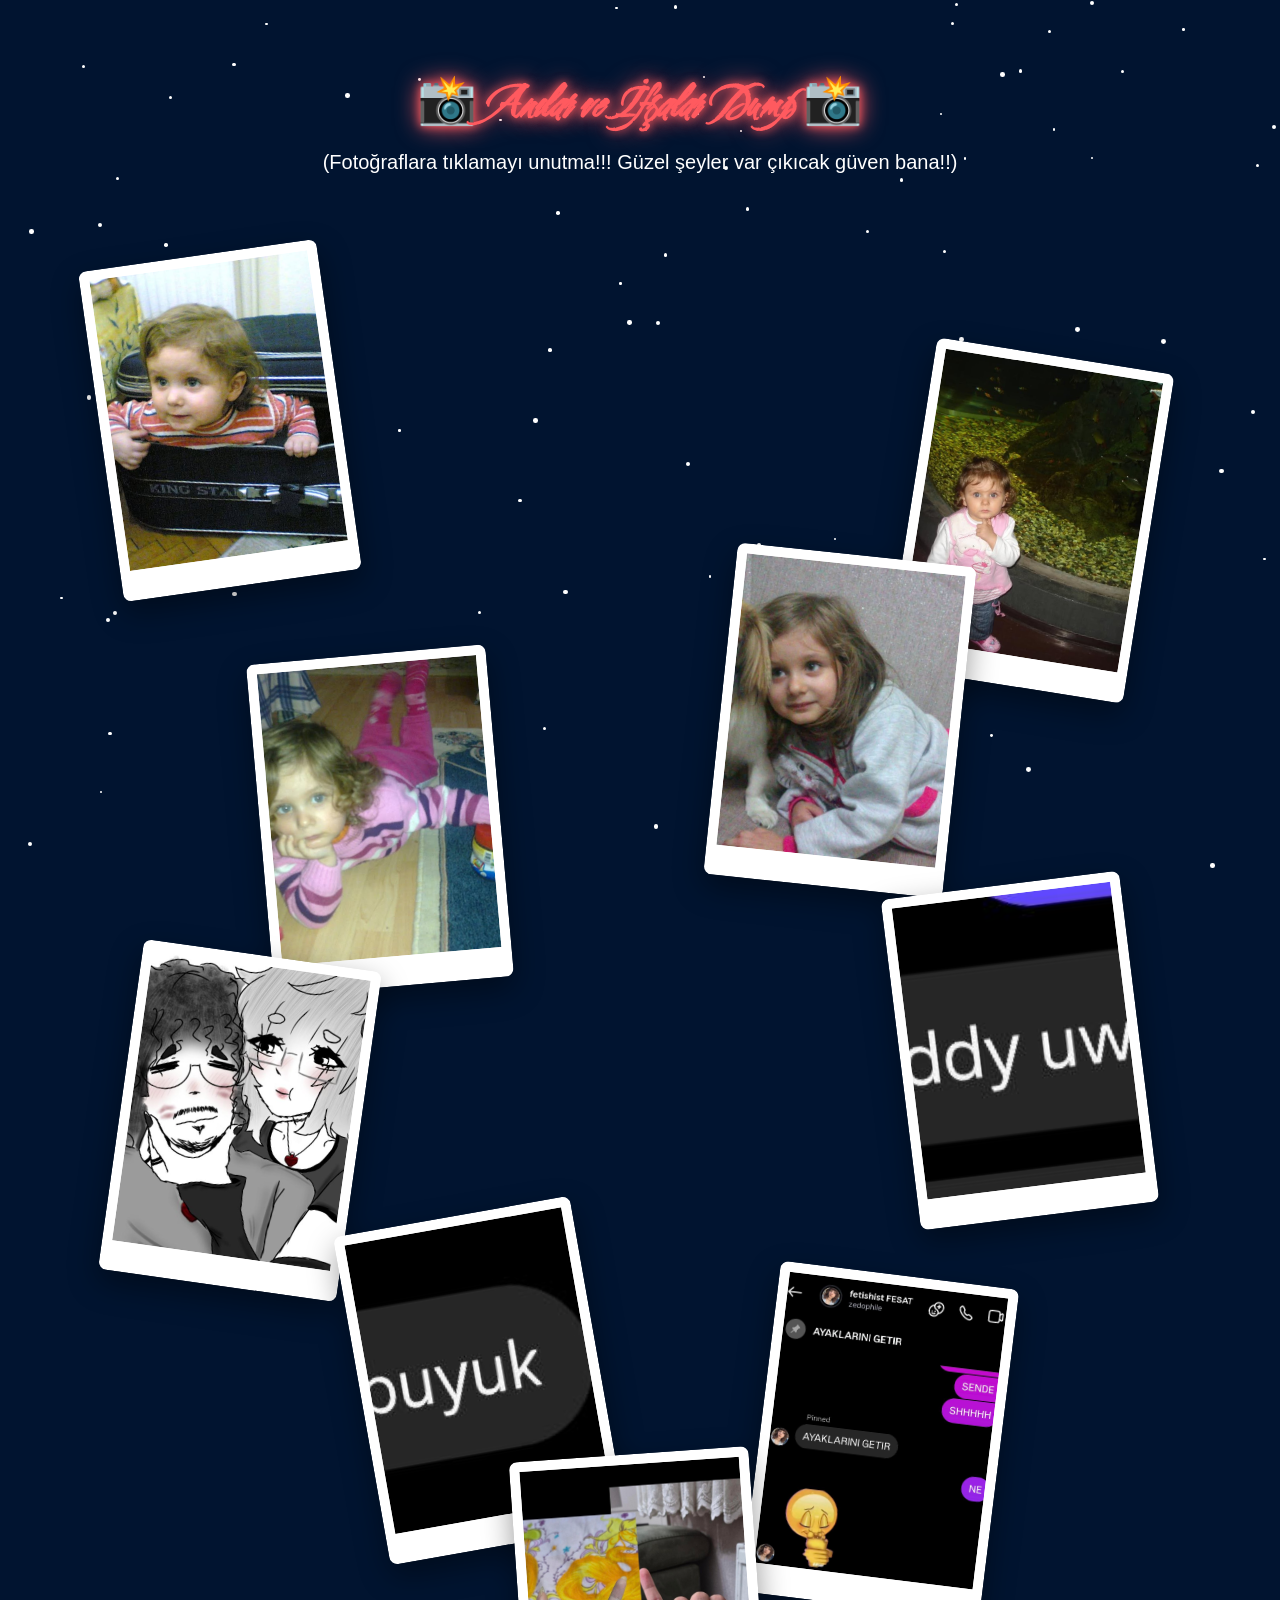
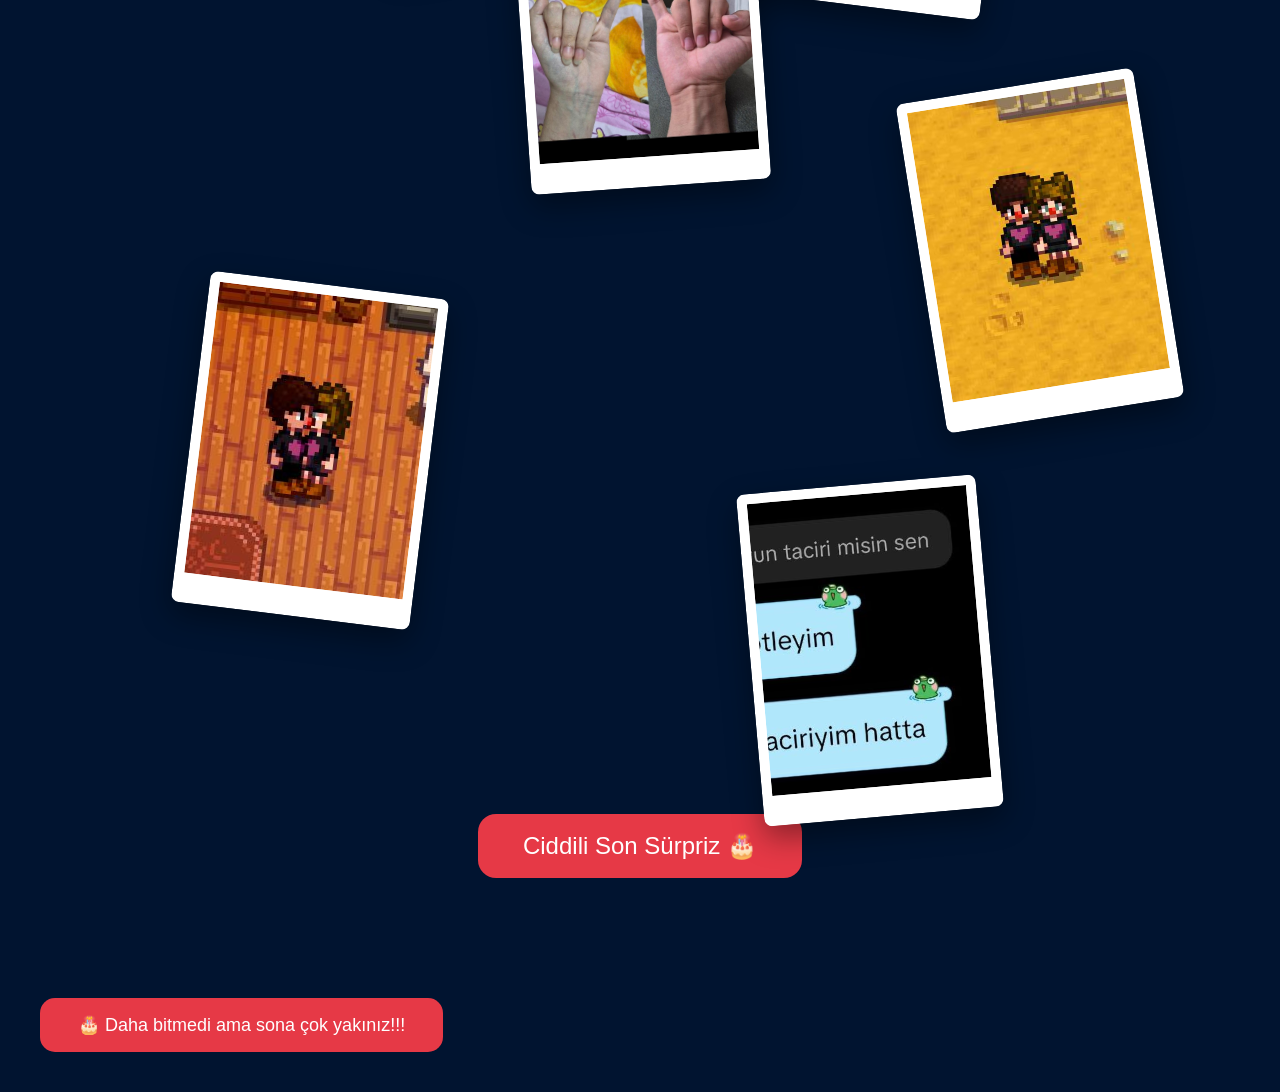
==== memories.html @ 82383238 "Add files via upload" ====
<!DOCTYPE html>
<html lang="tr">

<head>

    <meta charset="UTF-8">

    <meta name="viewport" content="width=device-width, initial-scale=1.0">

    <title>📸 Anılar ve İfşalar Dump</title>

    <link rel="stylesheet" href="css/style.css">

    <link rel="preconnect" href="https://fonts.googleapis.com">

    <link rel="preconnect" href="https://fonts.gstatic.com" crossorigin>

    <link href="https://fonts.googleapis.com/css2?family=Cherish&display=swap" rel="stylesheet">

</head>

<body class="memories-page">

    <h1>📸 Anılar ve İfşalar Dump 📸</h1>

    <p class="subtitle">
        (Fotoğraflara tıklamayı unutma!!! Güzel şeyler var çıkıcak güven bana!!)
    </p>

    <div class="dump">

        <img src="memories/baby1.jpg"
class="memory m1"
onclick="openPopup(this,
'Kötü haber evlatlıkmışsın valizden çıkmışsın')">
        <img src="memories/baby2.jpg"
class="memory m2"
onclick="openPopup(this,'Bebekken bile bi insan nası moglayabilir be')"
alt="">

<img src="memories/child1.jpg"
class="memory m3"
onclick="openPopup(this,'Büyük düşünür acaba burda ne düşünüyor')"
alt="">

<img src="memories/child2.jpg"
class="memory m4"
onclick="openPopup(this,'Kayıp kardeşini bulunca ki sevince bak')"
alt="">

<img src="memories/resim1.jpg"
class="memory m5"
onclick="openPopup(this,'Baktıkça insanın yüzünde tebessüm oluşuyor çok güzel ve anlamlı')"
alt="">

<img src="memories/screenshot1.jpg"
class="memory m6"
onclick="openPopup(this,'E-GIRL OLDUĞUNU BİLMİYORDUM')"
alt="">

<img src="memories/screenshot2.jpg"
class="memory m7"
onclick="openPopup(this,'Gerçek bir şey olma şansı korkutmuyor değil')"
alt="">

<img src="memories/screenshot3.jpg"
class="memory m8"
onclick="openPopup(this,'O FETİŞ MEVZUSUNUN ÇIKTIĞI YERİ UNUTUR MUYUM HİÇ!?!?')"
alt="">

<img src="memories/söz1.jpg"
class="memory m9"
onclick="openPopup(this,'Serçe parmak sözü asla unutulmayacak !!!')"
alt="">

<img src="memories/screenshot4.jpg"
class="memory m10"
onclick="openPopup(this,',Bir gün iki palyaço yan yana gelmişler ve mutlu son')"
alt="">

<img src="memories/screenshot5.jpg"
class="memory m11"
onclick="openPopup(this,'Arkadaki kocaman kedi götü çok dikkat çekiyo')"
alt="">

<img src="memories/screenshot6.jpg"
class="memory m12"
onclick="openPopup(this,'Beni de satmayacaksın di mi 5 altına')"
alt="">

</div>

<div class="finish-section">
    <button onclick="window.location.href='final.html'">
        Ciddili Son Sürpriz 🎂
    </button>
</div>

    <div id="popup" class="popup">

    <span class="close" onclick="closePopup()">&times;</span>

    <img id="popupImg">

    <div id="popupText"></div>

</div>

<script src="js/script.js"></script>

</body>

</html>
<div class="finish">

<button onclick="window.location.href='final.html'">

🎂 Daha bitmedi ama sona çok yakınız!!!

</button>

</div>
---- css/style.css ----
body {
    background-color: #011430;
    color: #ff5a5f;
    font-family: Arial, sans-serif;

    display: flex;
    justify-content: center;
    align-items: center;

    min-height: 100vh;
    margin: 0;

    overflow-x: hidden;
    overflow-y: auto;
}

/* Ana Kart */

.container {
    background: rgba(255, 255, 255, 0.08);

    backdrop-filter: blur(12px);

    padding: 50px;

    border-radius: 25px;

    max-width: 600px;

    text-align: center;

    border: 1px solid rgba(255, 255, 255, 0.15);

    box-shadow: 0 0 35px rgba(0, 0, 0, .35);
}

/* Başlık */

h1 {

    font-family: "Cherish", cursive;

    font-size: 48px;

    margin-bottom: 20px;

    text-shadow:
        0 0 10px #ff5a5f,
        0 0 25px #ff5a5f;

}

/* Yazı */

p {

    color: white;

    font-size: 20px;

    margin-bottom: 35px;

}

/* Buton */

button {

    background: #E63946;

    color: white;

    border: none;

    padding: 16px 38px;

    border-radius: 15px;

    cursor: pointer;

    font-size: 18px;

    transition: 0.3s;

}

button:hover {

    background: #ff5a5f;

    transform: scale(1.08);

}

/* Fotoğraflar */

.photo {

    position: absolute;

    width: 180px;

    background: white;

    padding: 10px 10px 30px 10px;

    border-radius: 6px;

    box-shadow: 0 12px 30px rgba(0,0,0,.35);

    transition: .3s;

    object-fit: cover;

    aspect-ratio: 3 / 4;

}

.photo1 {

    top: 50px;

    left: 70px;

    transform: rotate(-8deg);

}

.photo2 {

    top: 50px;

    right: 70px;

    transform: rotate(8deg);

}

.photo3 {

    bottom: 50px;

    right: 120px;

    transform: rotate(-7deg);

}

.photo1:hover {

    transform: rotate(-8deg) scale(1.08);

}

.photo2:hover {

    transform: rotate(8deg) scale(1.08);

}

.photo3:hover {

    transform: rotate(-7deg) scale(1.08);

}

/* Yıldızlar */

.star {

    position: absolute;

    width: 3px;

    height: 3px;

    background: white;

    border-radius: 50%;

    animation: twinkle 2s infinite alternate;

}

@keyframes twinkle {

    from {

        opacity: 0.2;

        transform: scale(1);

    }

    to {

        opacity: 1;

        transform: scale(2);

    }

}

/* LETTER SAYFASI */

.letter-box {

    text-align: center;

}

.envelope {

    font-size: 150px;

    cursor: pointer;

    transition: .4s;

}

.envelope:hover {

    transform: scale(1.1) rotate(5deg);

}

.envelope.open {

    animation: shake .7s;

}

.hidden {

    display: none;

}

#letter {

max-height: 75vh;

overflow-y: auto;

    display: none;

    width: 650px;
    max-width: 90%;

    margin-top: 30px;

    padding: 35px;

    background: linear-gradient(
        180deg,
        #1a1a1a,
        #0d0d0d
    );

    border: 2px solid #E63946;

    border-radius: 20px;

    box-shadow:
        0 0 20px rgba(230,57,70,.45),
        0 0 50px rgba(230,57,70,.15);

    line-height: 1.8;

    animation: letterAppear .8s ease;

}

#letter h3 {

    color: #ff5a5f;

    font-family: "Cherish", cursive;

    font-size: 34px;

    text-align: center;

    margin-bottom: 25px;

}

#typing {

    color: #d94a57;

    font-size: 19px;

    line-height: 1.9;

    white-space: pre-line;

    text-align: left;

}

@keyframes letterAppear {

    from {

        opacity: 0;

        transform: translateY(40px);

    }

    to {

        opacity: 1;

        transform: translateY(0);

    }

}

@keyframes shake {

    0% { transform: rotate(0deg); }

    20% { transform: rotate(-8deg); }

    40% { transform: rotate(8deg); }

    60% { transform: rotate(-6deg); }

    80% { transform: rotate(6deg); }

    100% { transform: rotate(0deg); }

}
#memoryBtn{

    display:none;

    margin:35px auto 0;

    background:#E63946;

    color:white;

    border:none;

    padding:15px 35px;

    border-radius:15px;

    cursor:pointer;

    font-size:18px;

    transition:.4s;

    opacity:0;

}
#memoryBtn:hover{

    transform:scale(1.08);

    background:#ff5a5f;

}
/* ========================= */
/* MEMORIES SAYFASI */
/* ========================= */

.memories-page{

    display:block;

    background:#011430;

    min-height:100vh;

    padding:40px;

    overflow-y:auto;

}

.memories-page h1{

    text-align:center;

    margin-bottom:15px;

}

.subtitle{

    text-align:center;

    color:white;

    margin-bottom:60px;

}

.dump{

    position:relative;

    width:100%;

    height:2100px;

}

/* Fotoğraflar */

.memory{

    position:absolute;

    width:220px;

    background:white;

    padding:10px 10px 30px;

    border-radius:8px;

    box-shadow:0 12px 30px rgba(0,0,0,.4);

    object-fit:cover;

    aspect-ratio:3/4;

    cursor:pointer;

    transition:.35s;

}

.memory:hover{

    transform:scale(1.08);

    z-index:999;

}
.m1{

    top:20px;

    left:60px;

    transform:rotate(-8deg);

}

.m2{

    top:120px;

    right:90px;

    transform:rotate(9deg);

}

.m3{

    top:420px;

    left:220px;

    transform:rotate(-5deg);

}

.m4{

    top:320px;

    right:280px;

    transform:rotate(6deg);

}

.m5{

    top:720px;

    left:80px;

    transform:rotate(8deg);

}

.m6{

    top:650px;

    right:100px;

    transform:rotate(-7deg);

}

.m7{

    top:980px;

    left:320px;

    transform:rotate(-10deg);

}

.m8{

    top:1040px;

    right:240px;

    transform:rotate(7deg);

}

.m9{

    top:1220px;

    left:50%;

    transform:translateX(-50%) rotate(-4deg);
    }

.m10{
    top:1450px;
    right:80px;
    transform:rotate(-9deg);
}

.m11{
    top:1650px;
    left:150px;
    transform:rotate(7deg);
}

.m12{
    top:1850px;
    right:250px;
    transform:rotate(-5deg);
}


/* ========================= */
/* FOTOĞRAF POPUP */
/* ========================= */

.popup{

    display:none;

    position:fixed;

    top:0;
    left:0;

    width:100%;
    height:100%;

    background:rgba(0,0,0,.88);

    z-index:9999;

    justify-content:center;

    align-items:center;

    flex-direction:column;

    animation:fade .35s;

}

.popup img{

    max-width:420px;

    max-height:70vh;

    border-radius:15px;

    border:5px solid white;

    box-shadow:0 0 40px rgba(255,255,255,.2);

}

#popupText{

    margin-top:30px;

    width:700px;

    max-width:90%;

    color:white;

    font-size:20px;

    line-height:1.8;

    text-align:center;

}

.close{

    position:absolute;

    top:25px;

    right:35px;

    color:white;

    font-size:55px;

    cursor:pointer;

    transition:.3s;

}

.close:hover{

    color:#ff5a5f;

    transform:scale(1.2);

}

@keyframes fade{

    from{

        opacity:0;

    }

    to{

        opacity:1;

    }

}
.popup img{

    animation: zoom .35s ease;

}

@keyframes zoom{

    from{

        transform:scale(.6);

        opacity:0;

    }

    to{

        transform:scale(1);

        opacity:1;

    }

}
.star{

    position: fixed;

    width: 3px;

    height: 3px;

    background: white;

    border-radius: 50%;

    pointer-events: none;

    z-index: -1;

    animation: twinkle 2s infinite alternate;

}
/* ========================= */
/* FINAL SAYFASI */
/* ========================= */

.final-page{

    background:#011430;

    display:flex;

    justify-content:center;

    align-items:center;

    min-height:100vh;

    overflow:hidden;

    position:relative;

}

.final-box{

    text-align:center;

     z-index:5;

}


.final-message{

    display:none;

    margin-top:40px;

    color:#ff5a5f;

    font-size:45px;

    font-family:"Cherish", cursive;

    text-align:center;

    max-width:900px;

}
/* ========================= */
/* KONFETİ */
/* ========================= */

.confetti{

    position:fixed;

    width:8px;

    height:16px;

    border-radius:2px;

    top:-20px;

    animation:fall 4s linear forwards;

    z-index:9999;

}

@keyframes fall{

    0%{

        transform:translateY(-30px) rotate(0deg);

        opacity:1;

    }

    100%{

        transform:translateY(110vh) rotate(720deg);

        opacity:0;

    }

}
/* Mumlar */

.candles{

    font-size:38px;

    margin-bottom:-18px;

    letter-spacing:12px;

    animation:flicker .5s infinite alternate;

}

@keyframes flicker{

    from{

        opacity:.75;

    }

    to{

        opacity:1;

        transform:scale(1.05);

    }

}
.cake{

filter:drop-shadow(0 0 25px rgba(255,70,70,.35));

    width:380px;

    cursor:pointer;

    transition:.4s;

    user-select:none;

}

.cake:hover{

    transform:scale(1.08) rotate(-2deg);;

}
#intro{

    margin-bottom:40px;

}

#cakeSection{

    margin-top:15px;

}
#finalMessage{

    opacity:0;

    transition:1s;

}

#finalMessage.show{

    opacity:1;

}
.finish-section{

    text-align:center;

    margin:80px 0 120px;

}

.finish-section button{

    font-size:24px;

    padding:18px 45px;

    border-radius:18px;

}
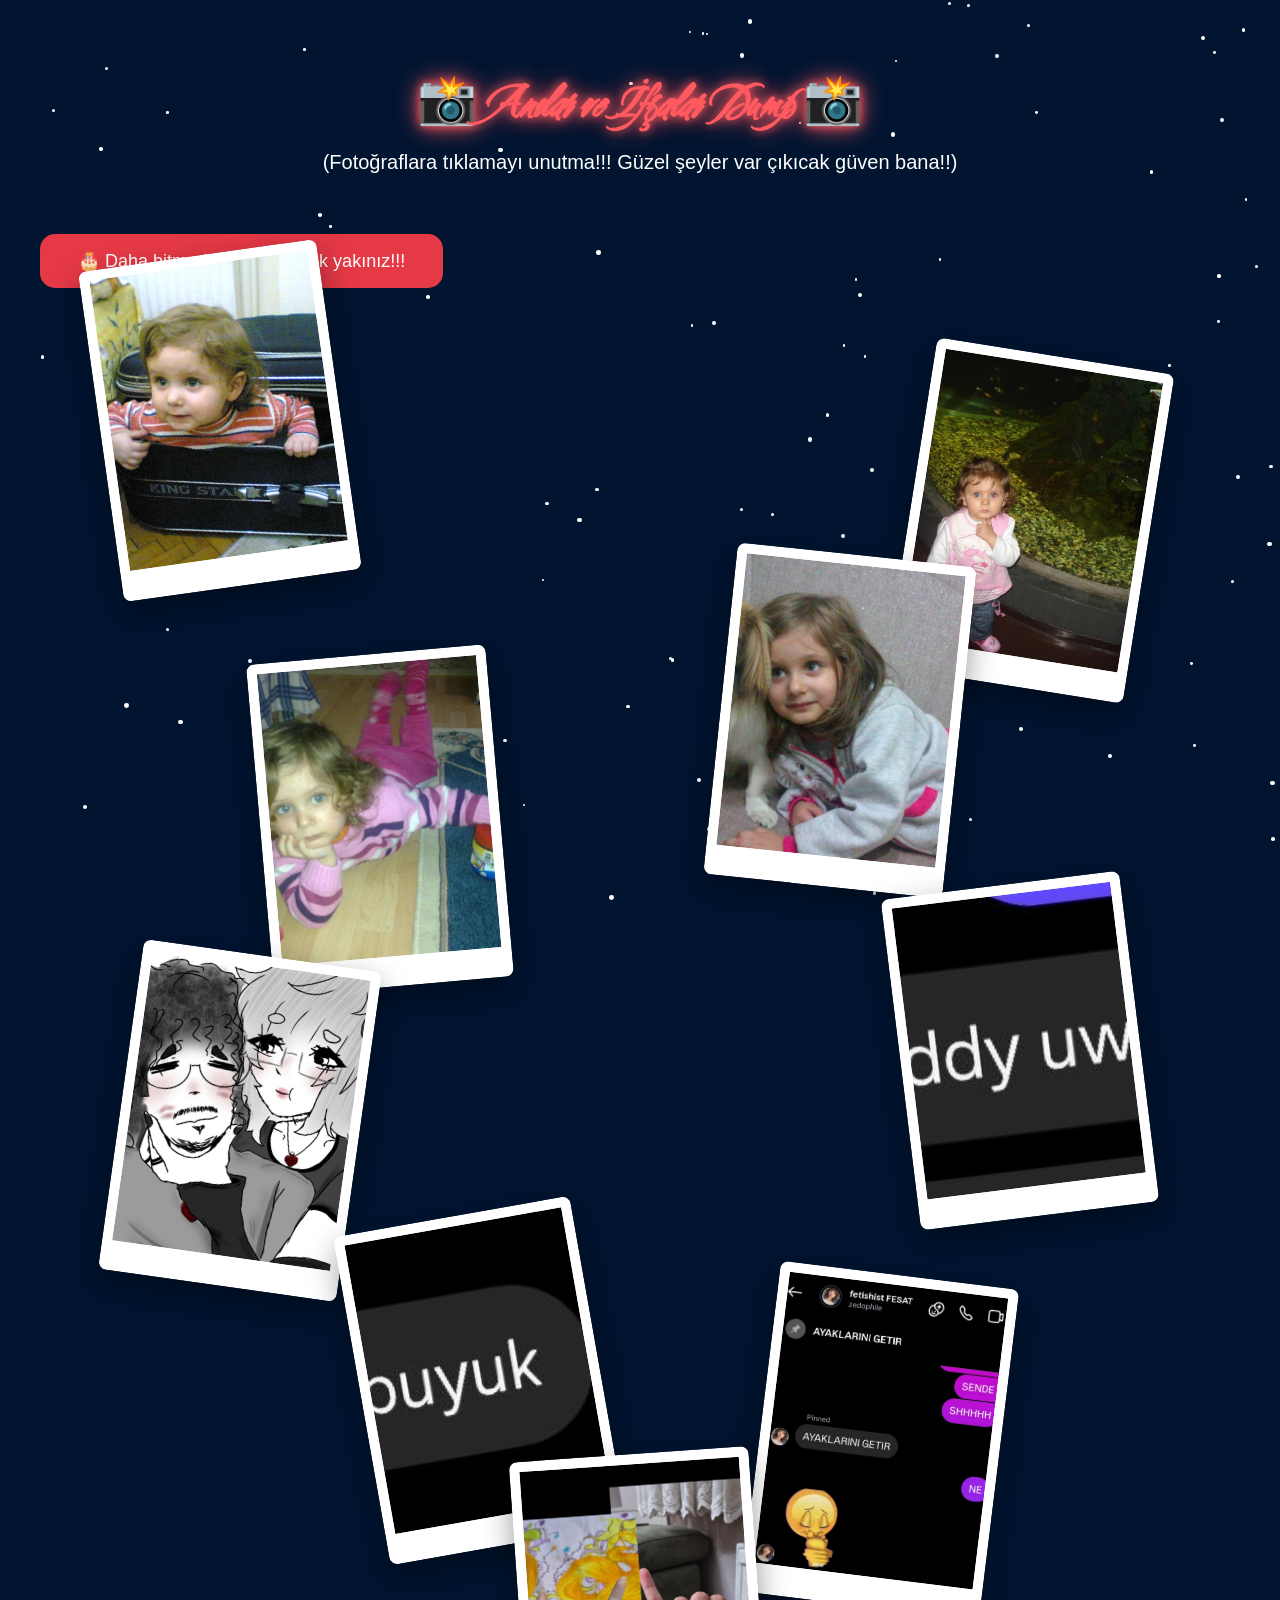
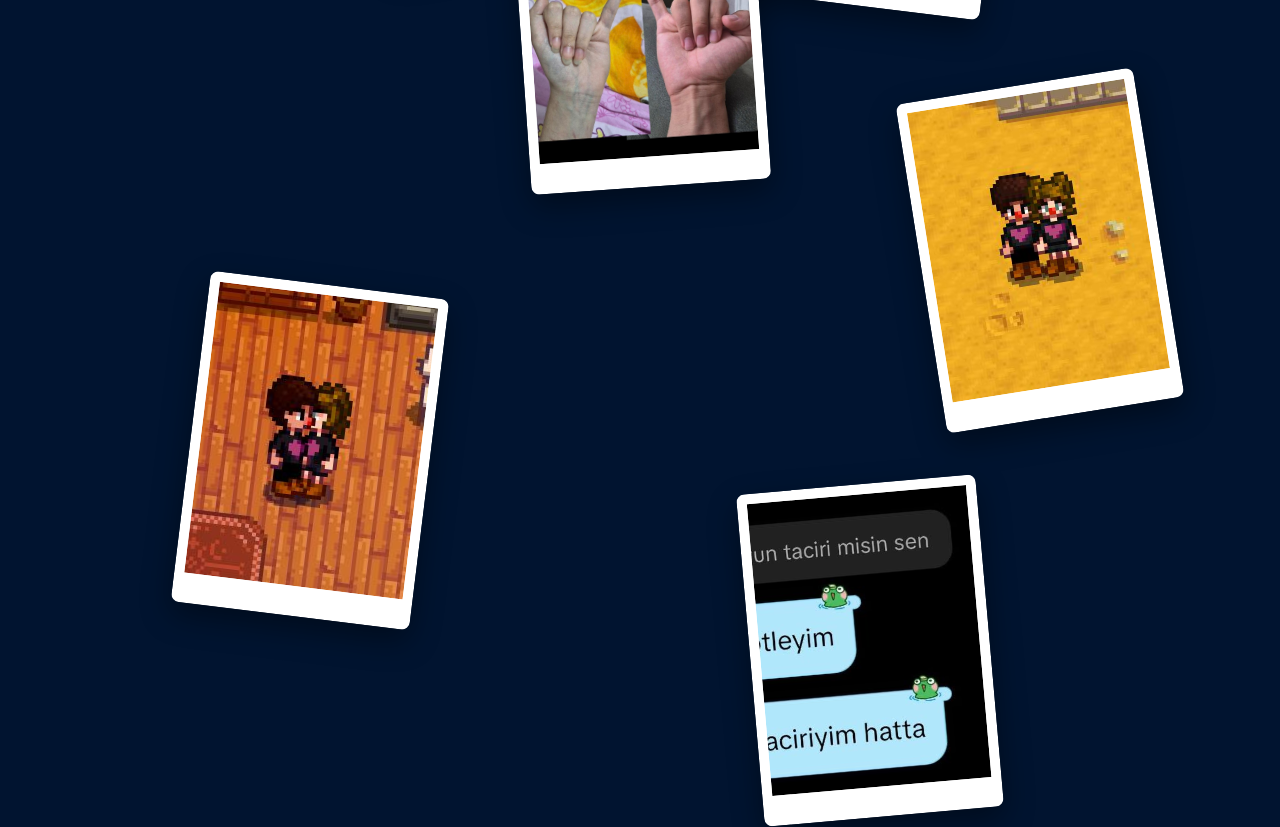
==== commit 755101ea: "Update memories.html" ====
--- a/memories.html
+++ b/memories.html
@@ -88,13 +88,6 @@
 onclick="openPopup(this,'Beni de satmayacaksın di mi 5 altına')"
 alt="">
 
-</div>
-
-<div class="finish-section">
-    <button onclick="window.location.href='final.html'">
-        Ciddili Son Sürpriz 🎂
-    </button>
-</div>
 
     <div id="popup" class="popup">
 
@@ -119,4 +112,4 @@
 
 </button>
 
-</div>+</div>
--- a/css/style.css
+++ b/css/style.css
@@ -881,4 +881,58 @@
 
     border-radius:18px;
 
-}+}
+/* ========================= */
+/* MOBİL UYUMLULUK */
+/* ========================= */
+
+@media (max-width: 768px){
+
+    .container{
+        width:90%;
+        padding:25px;
+    }
+
+    h1{
+        font-size:34px;
+    }
+
+    p{
+        font-size:17px;
+    }
+
+    .photo{
+        width:110px;
+    }
+
+    #letter{
+        width:90%;
+        padding:20px;
+    }
+
+    #typing{
+        font-size:16px;
+    }
+
+    .cake{
+        width:220px;
+    }
+
+    .final-message{
+        font-size:28px;
+        padding:0 20px;
+    }
+
+    .memory{
+        position:static;
+        display:block;
+        margin:25px auto;
+        transform:none !important;
+        width:220px;
+    }
+
+    .dump{
+        height:auto;
+    }
+
+}
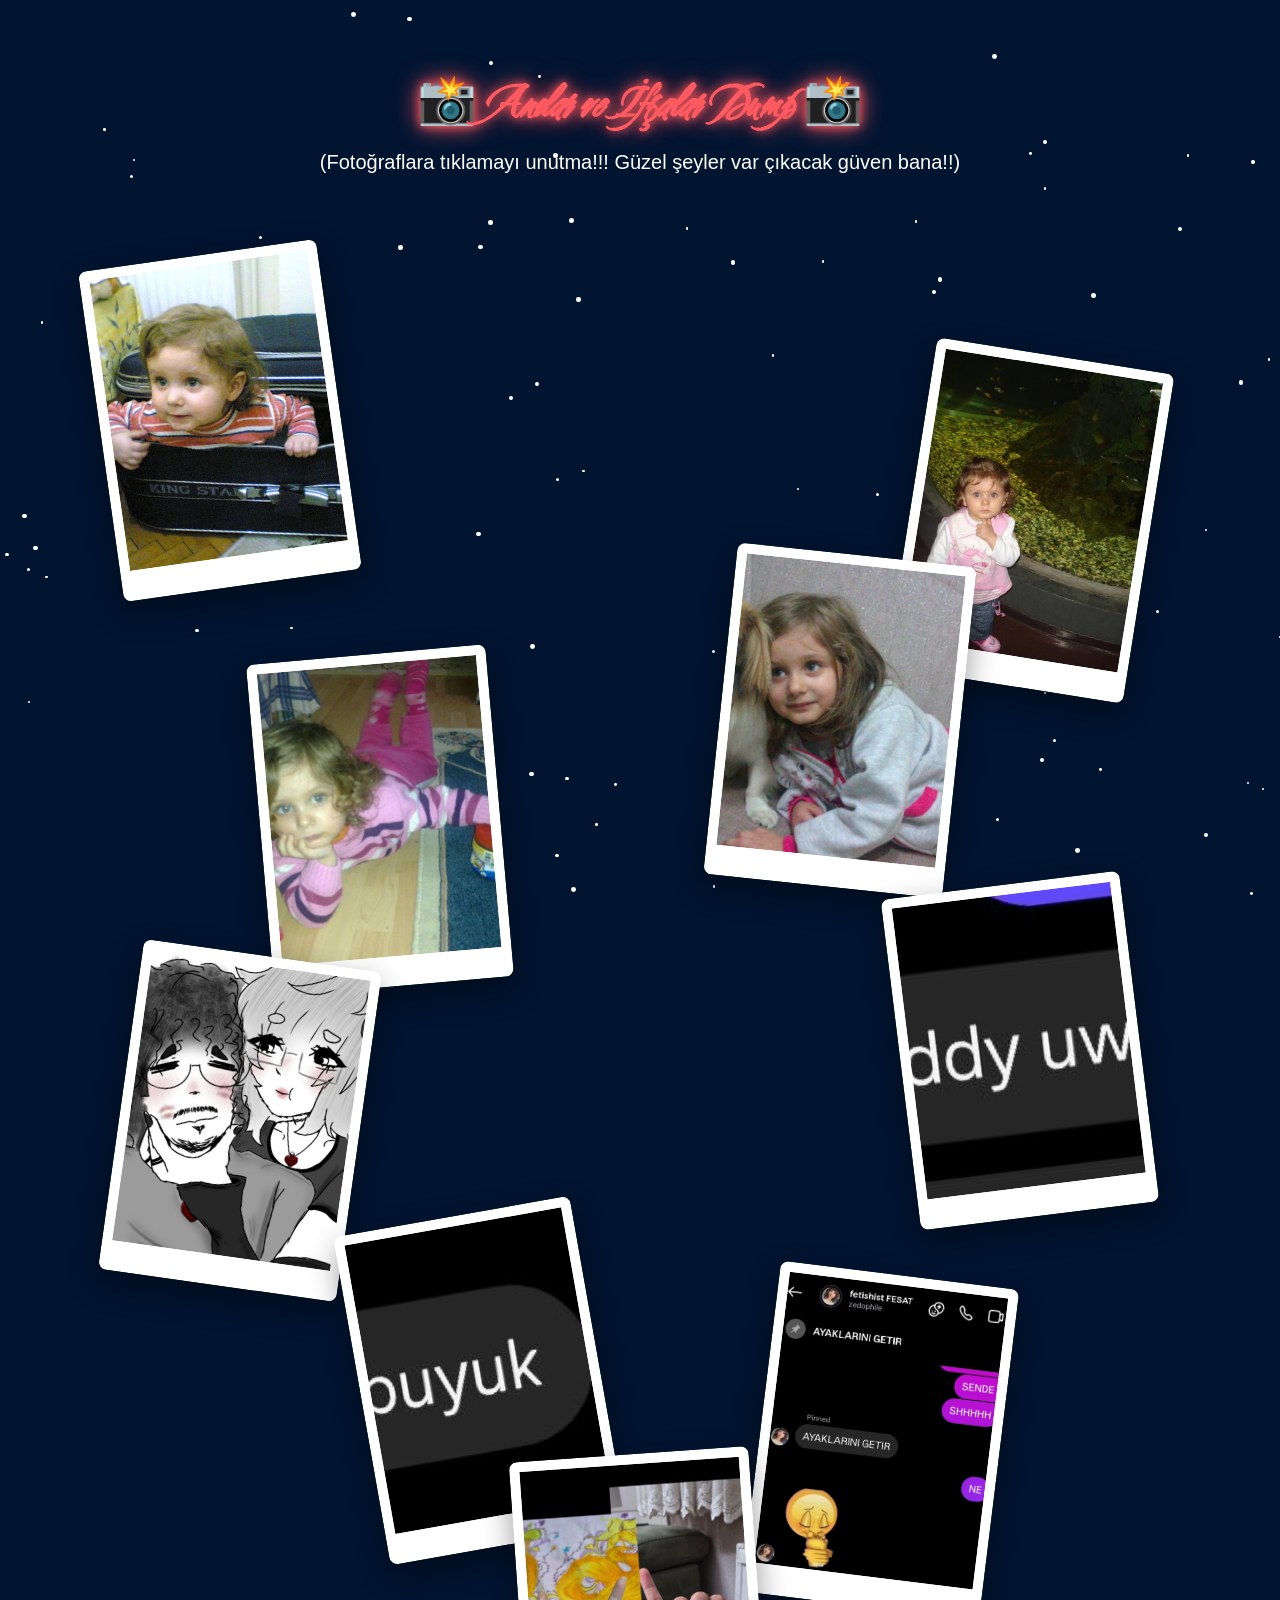
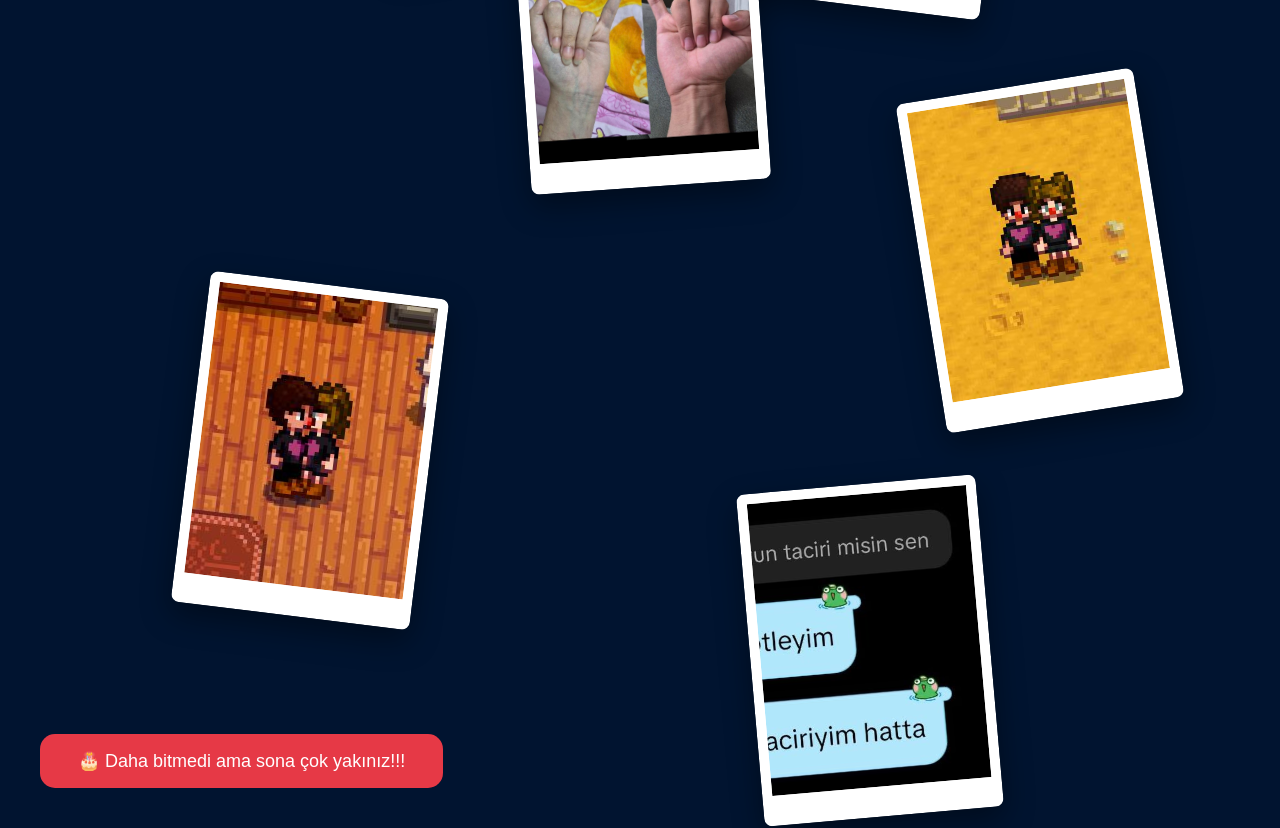
==== commit e47082a3: "Fix HTML structure and update image attributes" ====
--- a/memories.html
+++ b/memories.html
@@ -4,7 +4,6 @@
 <head>
 
     <meta charset="UTF-8">
-
     <meta name="viewport" content="width=device-width, initial-scale=1.0">
 
     <title>📸 Anılar ve İfşalar Dump</title>
@@ -12,7 +11,6 @@
     <link rel="stylesheet" href="css/style.css">
 
     <link rel="preconnect" href="https://fonts.googleapis.com">
-
     <link rel="preconnect" href="https://fonts.gstatic.com" crossorigin>
 
     <link href="https://fonts.googleapis.com/css2?family=Cherish&display=swap" rel="stylesheet">
@@ -24,92 +22,87 @@
     <h1>📸 Anılar ve İfşalar Dump 📸</h1>
 
     <p class="subtitle">
-        (Fotoğraflara tıklamayı unutma!!! Güzel şeyler var çıkıcak güven bana!!)
+        (Fotoğraflara tıklamayı unutma!!! Güzel şeyler var çıkacak güven bana!!)
     </p>
 
     <div class="dump">
 
         <img src="memories/baby1.jpg"
-class="memory m1"
-onclick="openPopup(this,
-'Kötü haber evlatlıkmışsın valizden çıkmışsın')">
+             class="memory m1"
+             onclick="openPopup(this,'Kötü haber evlatlıkmışsın valizden çıkmışsın')">
+
         <img src="memories/baby2.jpg"
-class="memory m2"
-onclick="openPopup(this,'Bebekken bile bi insan nası moglayabilir be')"
-alt="">
+             class="memory m2"
+             onclick="openPopup(this,'Bebekken bile bi insan nasıl moglayabilir be')">
 
-<img src="memories/child1.jpg"
-class="memory m3"
-onclick="openPopup(this,'Büyük düşünür acaba burda ne düşünüyor')"
-alt="">
+        <img src="memories/child1.jpg"
+             class="memory m3"
+             onclick="openPopup(this,'Büyük düşünür acaba burada ne düşünüyor')">
 
-<img src="memories/child2.jpg"
-class="memory m4"
-onclick="openPopup(this,'Kayıp kardeşini bulunca ki sevince bak')"
-alt="">
+        <img src="memories/child2.jpg"
+             class="memory m4"
+             onclick="openPopup(this,'Kayıp kardeşini bulunca ki sevince bak')">
 
-<img src="memories/resim1.jpg"
-class="memory m5"
-onclick="openPopup(this,'Baktıkça insanın yüzünde tebessüm oluşuyor çok güzel ve anlamlı')"
-alt="">
+        <img src="memories/resim1.jpg"
+             class="memory m5"
+             onclick="openPopup(this,'Baktıkça insanın yüzünde tebessüm oluşuyor çok güzel ve anlamlı')">
 
-<img src="memories/screenshot1.jpg"
-class="memory m6"
-onclick="openPopup(this,'E-GIRL OLDUĞUNU BİLMİYORDUM')"
-alt="">
+        <img src="memories/screenshot1.jpg"
+             class="memory m6"
+             onclick="openPopup(this,'E-GIRL OLDUĞUNU BİLMİYORDUM')">
 
-<img src="memories/screenshot2.jpg"
-class="memory m7"
-onclick="openPopup(this,'Gerçek bir şey olma şansı korkutmuyor değil')"
-alt="">
+        <img src="memories/screenshot2.jpg"
+             class="memory m7"
+             onclick="openPopup(this,'Gerçek bir şey olma şansı korkutmuyor değil')">
 
-<img src="memories/screenshot3.jpg"
-class="memory m8"
-onclick="openPopup(this,'O FETİŞ MEVZUSUNUN ÇIKTIĞI YERİ UNUTUR MUYUM HİÇ!?!?')"
-alt="">
+        <img src="memories/screenshot3.jpg"
+             class="memory m8"
+             onclick="openPopup(this,'O FETİŞ MEVZUSUNUN ÇIKTIĞI YERİ UNUTUR MUYUM HİÇ!?!?')">
 
-<img src="memories/söz1.jpg"
-class="memory m9"
-onclick="openPopup(this,'Serçe parmak sözü asla unutulmayacak !!!')"
-alt="">
+        <img src="memories/söz1.jpg"
+             class="memory m9"
+             onclick="openPopup(this,'Serçe parmak sözü asla unutulmayacak!!!')">
 
-<img src="memories/screenshot4.jpg"
-class="memory m10"
-onclick="openPopup(this,',Bir gün iki palyaço yan yana gelmişler ve mutlu son')"
-alt="">
+        <img src="memories/screenshot4.jpg"
+             class="memory m10"
+             onclick="openPopup(this,'Bir gün iki palyaço yan yana gelmişler... ve mutlu son ❤️')">
 
-<img src="memories/screenshot5.jpg"
-class="memory m11"
-onclick="openPopup(this,'Arkadaki kocaman kedi götü çok dikkat çekiyo')"
-alt="">
+        <img src="memories/screenshot5.jpg"
+             class="memory m11"
+             onclick="openPopup(this,'Arkadaki kocaman kedi götü çok dikkat çekiyor 😂')">
 
-<img src="memories/screenshot6.jpg"
-class="memory m12"
-onclick="openPopup(this,'Beni de satmayacaksın di mi 5 altına')"
-alt="">
+        <img src="memories/screenshot6.jpg"
+             class="memory m12"
+             onclick="openPopup(this,'Beni de satmayacaksın di mi 5 altına 🥹')">
 
+    </div>
+
+    <!-- Popup -->
 
     <div id="popup" class="popup">
 
-    <span class="close" onclick="closePopup()">&times;</span>
+        <span class="close" onclick="closePopup()">&times;</span>
 
-    <img id="popupImg">
+        <img id="popupImg">
 
-    <div id="popupText"></div>
+        <div id="popupText"></div>
 
-</div>
+    </div>
 
-<script src="js/script.js"></script>
+    <!-- Final Butonu -->
+
+    <div class="finish">
+
+        <button onclick="window.location.href='final.html'">
+
+            🎂 Daha bitmedi ama sona çok yakınız!!!
+
+        </button>
+
+    </div>
+
+    <script src="js/script.js"></script>
 
 </body>
 
 </html>
-<div class="finish">
-
-<button onclick="window.location.href='final.html'">
-
-🎂 Daha bitmedi ama sona çok yakınız!!!
-
-</button>
-
-</div>
